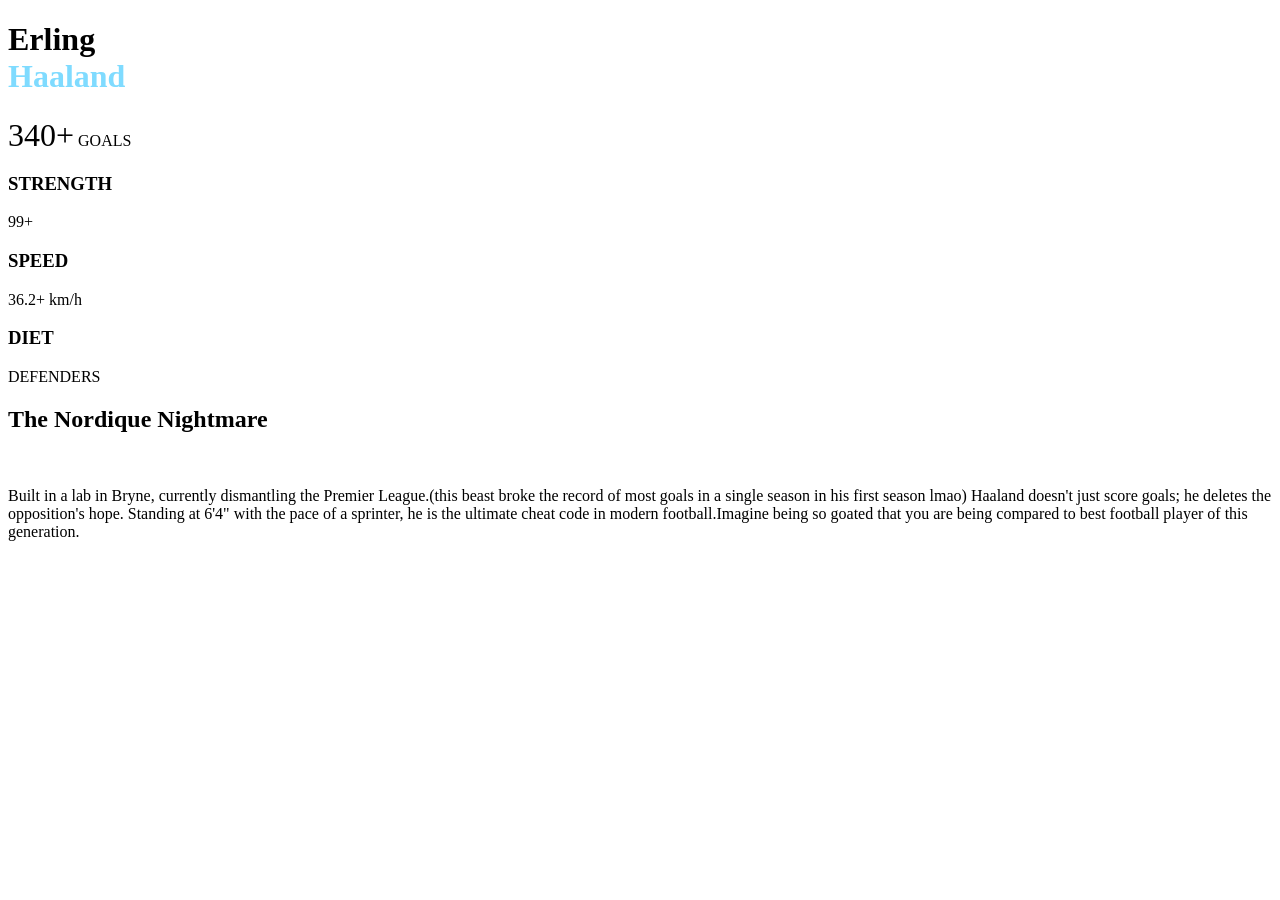
==== index.html @ 4a71c1b1 "added the base index.html now less do some css free styling" ====
<!--lesss add toppingss-->
<!DOCTYPE html>
<html lang="en">
<head>
    <meta charset="UTF-8">
    <meta name="viewport" content="width=device-width, initial-scale=1.0">
    <title>EH9 | THE TERMINATOR</title>
   <link rel="stylesheet" href="style.css"/>
</head>
<body>
<!-My fifth fav player YAY -!>
    <div class="main-container">
        <div class="top-flex">
            <div class="hero-title">
                <h1>Erling<br><span style="color: #7FDBFF;">Haaland</span></h1>
            </div>
            <div class="goal-machine">
                <span style="font-size: 2rem;">340+</span>
                <span>GOALS</span>
            </div>
        </div>
 
        <!--just added a random grid for the req lmao -!>-->
        <div class="stats-grid">
            <div class="stat-item">
                <h3>STRENGTH</h3>
                <p>99+</p>
            </div>
            <div class="stat-item">
                <h3>SPEED</h3>
                <p>36.2+ km/h</p>
            </div>
            <div class="stat-item">
                <h3>DIET</h3>
                <p>DEFENDERS</p>
            </div>
        </div>

        <div class="bio-area">
            <h2>The Nordique Nightmare</h2> <br>
            <p>Built in a lab in Bryne, currently dismantling the Premier League.(this beast broke the record of most goals in a single season in his first season lmao) Haaland doesn't just score goals; he deletes the opposition's hope. Standing at 6'4" with the pace of a sprinter, he is the ultimate cheat code in modern football.Imagine being so goated that you are being compared to best football player of this generation.</p>
        </div>
    </div>

</body>
</html>
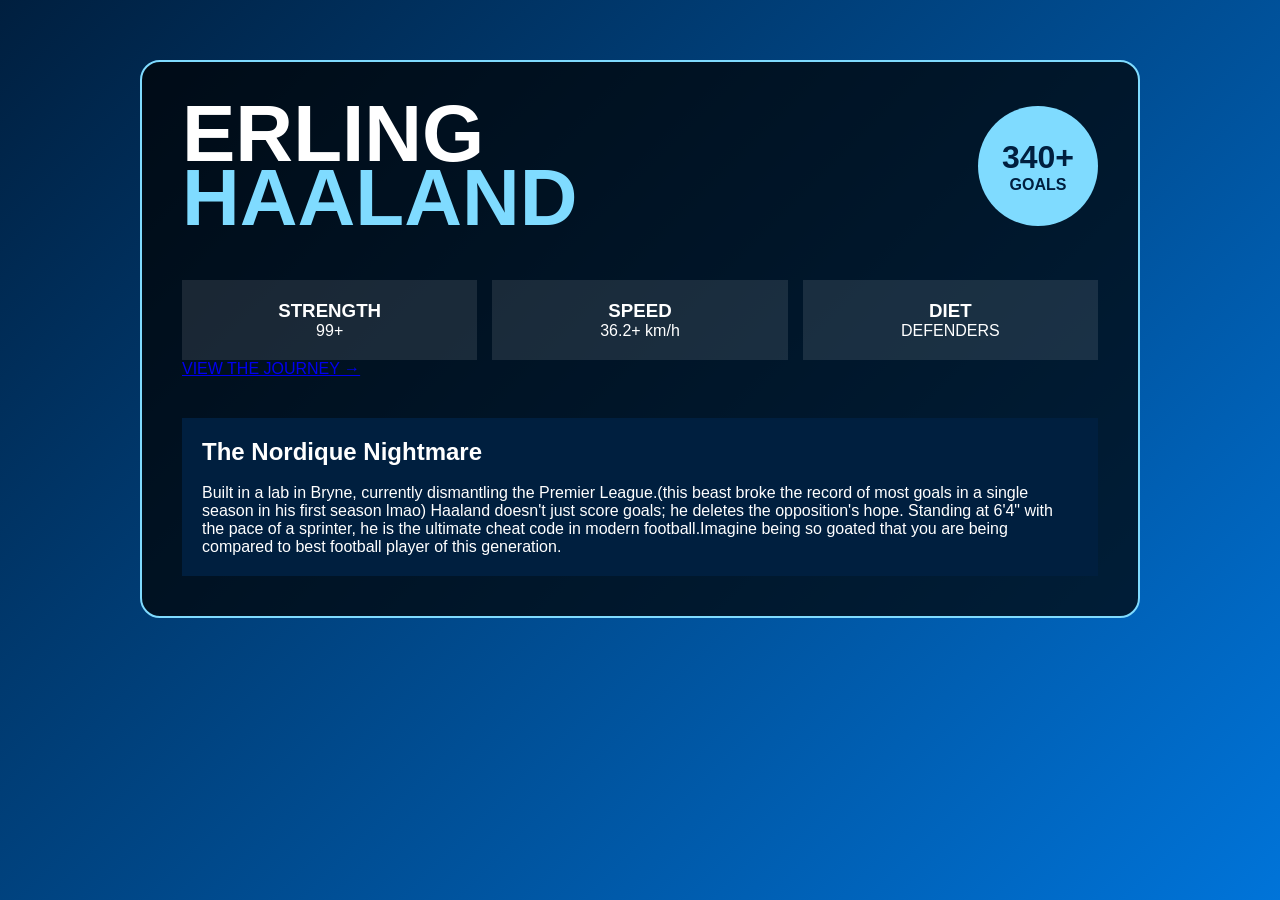
==== commit c51ad01d: "added the hyperlink to html file" ====
--- a/index.html
+++ b/index.html
@@ -36,6 +36,10 @@
             </div>
         </div>
 
+ <div class="link-wrapper">
+    <a href="journey.html" class="journey-btn">VIEW THE JOURNEY →</a>
+</div>
+            
         <div class="bio-area">
             <h2>The Nordique Nightmare</h2> <br>
             <p>Built in a lab in Bryne, currently dismantling the Premier League.(this beast broke the record of most goals in a single season in his first season lmao) Haaland doesn't just score goals; he deletes the opposition's hope. Standing at 6'4" with the pace of a sprinter, he is the ultimate cheat code in modern football.Imagine being so goated that you are being compared to best football player of this generation.</p>
--- a/style.css
+++ b/style.css
@@ -0,0 +1,94 @@
+/*less gooo i want more toppingss*/
+        * {
+            margin: 0;
+            padding: 0;
+            box-sizing: border-box;
+            font-family: 'Segoe UI', Tahoma, Geneva, Verdana, sans-serif;
+        }
+
+        body {
+            background: linear-gradient(135deg, #001f3f 0%, #0074D9 100%);
+            color: white;
+            min-height: 100vh;
+            padding: 20px;
+        }
+
+        .main-container {
+            max-width: 1000px;
+            margin: 40px auto;
+            background: rgba(0, 0, 0, 0.7);
+            padding: 40px;
+            border-radius: 20px;
+            border: 2px solid #7FDBFF;
+        }
+
+        .top-flex {
+            display: flex;
+            justify-content: space-between;
+            align-items: center;
+            margin-bottom: 50px;
+        }
+
+        .hero-title h1 {
+            font-size: clamp(2rem, 8vw, 5rem);
+            line-height: 0.8;
+            text-transform: uppercase;
+        }
+
+        .goal-machine {
+            background: #7FDBFF;
+            color: #001f3f;
+            padding: 20px;
+            border-radius: 50%;
+            width: 120px;
+            height: 120px;
+            display: flex;
+            flex-direction: column;
+            justify-content: center;
+            align-items: center;
+            font-weight: bold;
+            animation: pulse-glow 2s infinite;
+        }
+        /*animationssss my fav oneeeee */
+
+        @keyframes pulse-glow {
+            0% { transform: scale(1); box-shadow: 0 0 0 0px rgba(127, 219, 255, 0.7); }
+            70% { transform: scale(1.1); box-shadow: 0 0 0 20px rgba(127, 219, 255, 0); }
+            100% { transform: scale(1); box-shadow: 0 0 0 0px rgba(127, 219, 255, 0); }
+        }
+
+        .stats-grid {
+            display: grid;
+            grid-template-columns: repeat(3, 1fr);
+            gap: 15px;
+            margin-top: 30px;
+        }
+
+        .stat-item {
+            background: rgba(255, 255, 255, 0.1);
+            padding: 20px;
+            text-align: center;
+        }
+
+        .bio-area {
+            margin-top: 40px;
+            padding: 20px;
+            background: #001f3f;
+        }
+
+        @media (max-width: 750px) {
+            .top-flex {
+                flex-direction: column;
+                text-align: center;
+                gap: 30px;
+            }
+
+            .stats-grid {
+                grid-template-columns: 1fr;
+            }
+
+            .main-container {
+                padding: 15px;
+                margin: 10px;
+            }
+        }
